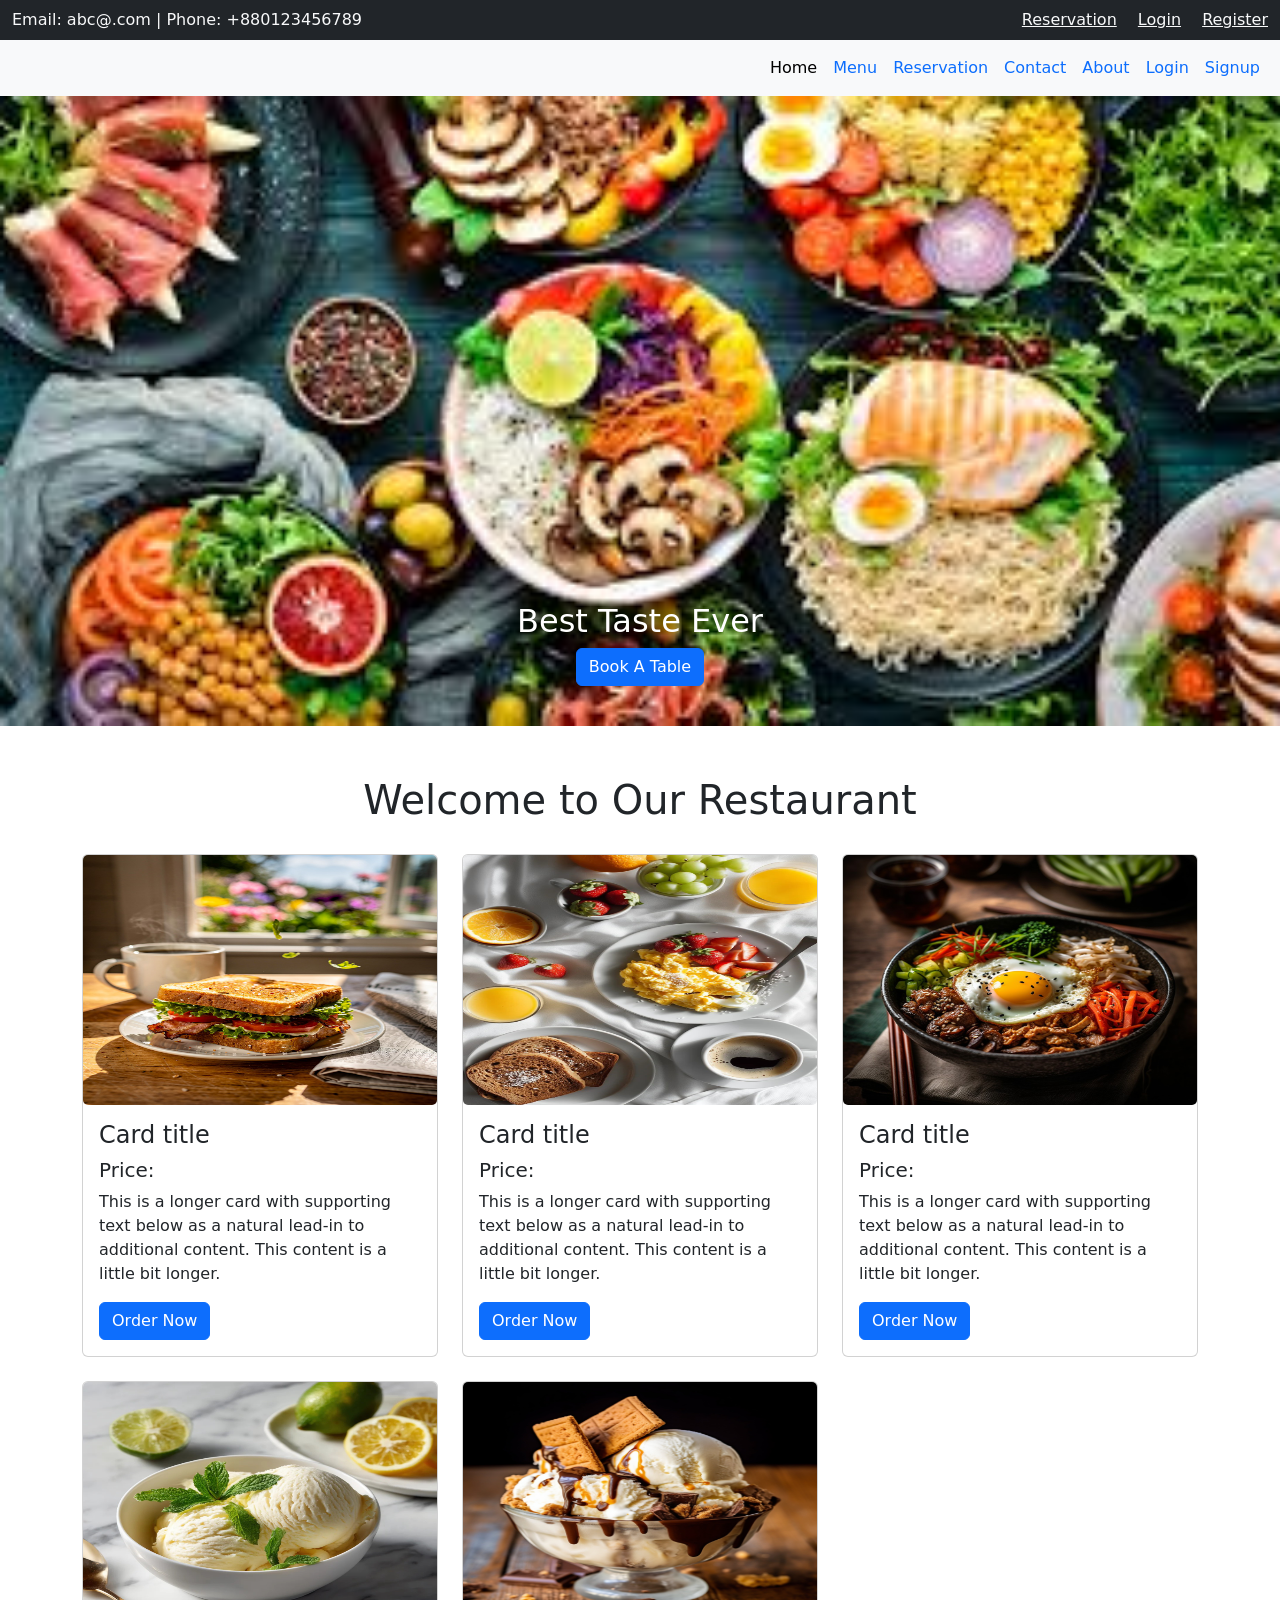
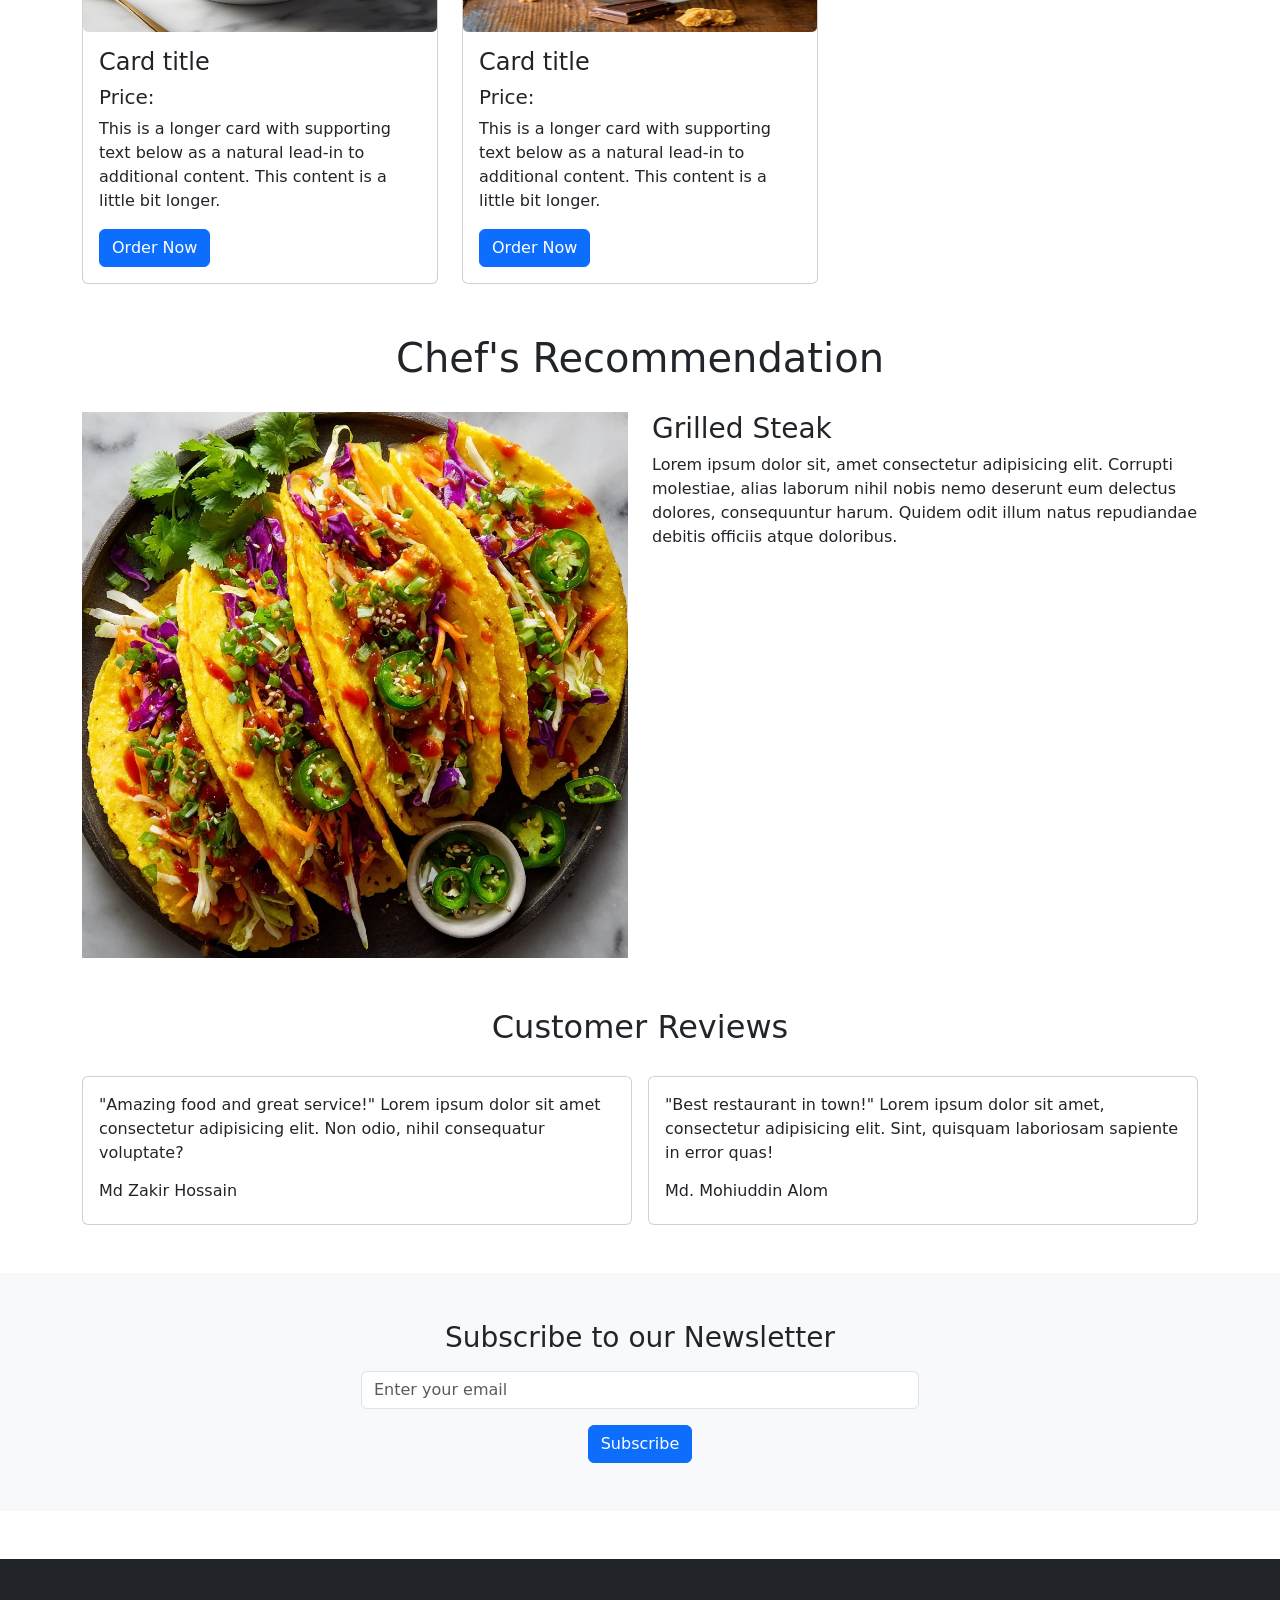
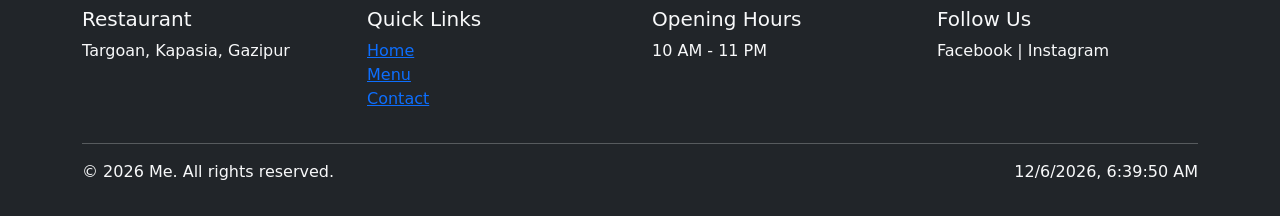
==== index.html @ 61d62501 "frist commit" ====
<!doctype html>
<html lang="en">

<head>
  <meta charset="utf-8">
  <meta name="viewport" content="width=device-width, initial-scale=1">
  <title>Resturent | Home</title>
  <link rel="stylesheet" href="/css/style.css">
  <link href="https://cdn.jsdelivr.net/npm/bootstrap@5.3.8/dist/css/bootstrap.min.css" rel="stylesheet"
    integrity="sha384-sRIl4kxILFvY47J16cr9ZwB07vP4J8+LH7qKQnuqkuIAvNWLzeN8tE5YBujZqJLB" crossorigin="anonymous">
</head>

<body>

  <section class="d-flex container-fluid justify-content-between bg-dark text-light py-2">
    <div>
      <span>Email: abc@.com | Phone: +880123456789</span>
    </div>

    <div>
      <a href="/reservation.html" class="text-light me-3">Reservation</a>
      <a href="/login.html" class="text-light me-3">Login</a>
      <a href="/register.html" class="text-light">Register</a>
    </div>
  </section>


  <!-- navbar -->
  <nav class="navbar navbar-expand-lg bg-body-tertiary">
    <div class="container-fluid">
      <a class="navbar-brand" href="/index.html"><img src="/Image/logo-1.png" alt=""></a>
      <button class="navbar-toggler" type="button" data-bs-toggle="collapse" data-bs-target="#navbarSupportedContent"
        aria-controls="navbarSupportedContent" aria-expanded="false" aria-label="Toggle navigation">
        <span class="navbar-toggler-icon"></span>
      </button>
      <div class="collapse navbar-collapse" id="navbarSupportedContent">
        <ul class="navbar-nav ms-auto mb-2 mb-lg-0">
          <li class="nav-item">
            <a class="nav-link nav active" aria-current="page" href="/index.html">Home</a>
          </li>
          <li class="nav-item">
            <a class="nav-link nav" href="/menu.html">Menu</a>
          </li>
          <li class="nav-item nav">
            <a class="nav-link" href="/reservation.html">Reservation</a>
          </li>
          <li class="nav-item nav">
            <a class="nav-link nav" href="">Contact</a>
          </li>
          <li class="nav-item nav">
            <a class="nav-link" href="">About</a>
          </li>
          <li class="nav-item nav">
            <a class="nav-link" href="/login.html">Login</a>
          </li>
          <li class="nav-item nav">
            <a class="nav-link" href="/signup.html">Signup</a>
          </li>

        </ul>

      </div>
    </div>
  </nav>

  <!-- Slider -->
  <div id="carouselExampleSlidesOnly" class="carousel slide" data-bs-ride="carousel">
    <div class="carousel-inner">
      <div class="carousel-item active">
        <img src="/image/food1.jpeg" class="d-block w-100 banner-img" alt="...">
        <div class="carousel-caption">
          <h2>Best Taste Ever</h2>
          <a href="/dish.html" class="btn btn-primary">Book A Table</a>
        </div>
      </div>
      <div class="carousel-item">
        <img src="/image/slide-16.jpg" class="d-block w-100 banner-img" alt="...">
        <div class="carousel-caption ">
          <h2>Best Taste Ever</h2>
          <a href="/dish.html" class="btn btn-primary">Book A Table</a>
        </div>
      </div>
      <div class="carousel-item">
        <img src="/image/slide-19.jpg" class="banner-img d-block w-100" alt="...">
        <div class="carousel-caption">
          <h2>Best Taste Ever</h2>
          <a href="/dish.html" class="btn btn-primary">Book A Table</a>
        </div>
      </div>
    </div>
  </div>

  <!-- Special Dishes section -->

  <section class="container my-5">
    <h1 class="section-title">Welcome to Our Restaurant</h1>

    <!-- Card -->
    <div class="row row-cols-1 row-cols-md-3 g-4">
      <div class="col">
        <div class="card">
          <img src="/image/card-1.jpg" class="card-img-top card-img" alt="...">
          <div class="card-body">
            <h4 class="card-title">Card title</h4>
            <h5 class="">Price: </h5>
            <p class="card-text">This is a longer card with supporting text below as a natural lead-in to additional
              content. This content is a little bit longer.</p>
            <button class="btn btn-primary">Order Now</button>
          </div>
        </div>
      </div>
      <div class="col">
        <div class="card">
          <img src="/image/card-2.jpg" class="card-img-top card-img" alt="...">
          <div class="card-body">
            <h4 class="card-title">Card title</h4>
            <h5 class="">Price: </h5>
            <p class="card-text">This is a longer card with supporting text below as a natural lead-in to additional
              content. This content is a little bit longer.</p>
            <button class="btn btn-primary">Order Now</button>
          </div>
        </div>
      </div>
      <div class="col">
        <div class="card">
          <img src="/image/card-5.jpg" class="card-img-top card-img" alt="...">
          <div class="card-body">
            <h4 class="card-title">Card title</h4>
            <h5 class="">Price: </h5>
            <p class="card-text">This is a longer card with supporting text below as a natural lead-in to additional
              content. This content is a little bit longer.</p>
            <button class="btn btn-primary">Order Now</button>
          </div>
        </div>
      </div>
      <div class="col">
        <div class="card">
          <img src="/image/card-4.jpg" class="card-img-top card-img" alt="...">
          <div class="card-body">
            <h4 class="card-title">Card title</h4>
            <h5 class="">Price: </h5>
            <p class="card-text">This is a longer card with supporting text below as a natural lead-in to additional
              content. This content is a little bit longer.</p>
            <button class="btn btn-primary">Order Now</button>
          </div>
        </div>
      </div>
      <div class="col">
        <div class="card">
          <img src="/image/card-7.jpg" class="card-img-top card-img" alt="...">
          <div class="card-body">
            <h4 class="card-title">Card title</h4>
            <h5 class="">Price: </h5>
            <p class="card-text">This is a longer card with supporting text below as a natural lead-in to additional
              content. This content is a little bit longer.</p>
            <button class="btn btn-primary">Order Now</button>
          </div>
        </div>
      </div>
    </div>
  </section>

  <!-- Chef's Recommendation -->

  <section class="container my-5">
    <h1 class="section-title">Chef's Recommendation</h1>
    <div class="row">
      <div class="col-md-6">
        <img class="img-fluid" src="/image/dish-6.jpg" alt="">
      </div>
      <div class="col-md-6">
        <h3>Grilled Steak</h3>
        <p>Lorem ipsum dolor sit, amet consectetur adipisicing elit. Corrupti molestiae, alias laborum nihil nobis nemo deserunt eum delectus dolores, consequuntur harum. Quidem odit illum natus repudiandae debitis officiis atque doloribus.</p>
      </div>
    </div>
  </section>

  <!-- ================= TESTIMONIAL ================= -->
  <section class="container my-5">
    <h2 class="section-title">Customer Reviews</h2>
    <div class="row g-3">

      <div class="col-md-6">
        <div class="card p-3">
          <p>"Amazing food and great service!" Lorem ipsum dolor sit amet consectetur adipisicing elit. Non odio, nihil consequatur  voluptate?</p>
          <h6>Md Zakir Hossain</h6>
        </div>
      </div>

      <div class="col-md-6">
        <div class="card p-3">
          <p>"Best restaurant in town!" Lorem ipsum dolor sit amet, consectetur adipisicing elit. Sint, quisquam laboriosam sapiente in error quas!</p>
          <h6>Md. Mohiuddin Alom</h6>
        </div>
      </div>

  </section>

<section class="bg-light py-5 mt-5">
  <div class="container text-center">
    <h3>Subscribe to our Newsletter</h3>
    <input type="email" class="form-control w-50 mx-auto my-3" placeholder="Enter your email">
    <button class="btn btn-primary">Subscribe</button>
  </div>
</section>

<footer class=" bg-dark text-light mt-5 pt-5 pb-3">
  <div class="container">
    <div class="row">

      <div class="col-md-3">  
        <h5>Restaurant</h5>
        <p>Targoan, Kapasia, Gazipur</p>
      </div>

      <div class="col-md-3">  
        <h5>Quick Links</h5>
        <ul class="list-unstyled">
          <li><a href="/index.html">Home</a></li>
          <li><a href="/menu.html">Menu</a></li>
          <li><a href="/contact.html">Contact</a></li>
        </ul>
      </div>

      <div class="col-md-3"> 
        <h5>Opening Hours</h5>
        <p>10 AM - 11 PM</p> 
      </div>

      <div class="col-md-3">  
        <h5>Follow Us</h5>
        <p>Facebook | Instagram</p>
      </div>

    </div>
    <hr>
    <div class="d-md-flex justify-content-between">
      <p class="text-center">&copy; 2026 Me. All rights reserved.</p>
    <p class="text-center" id="time"></p>
    </div>
    
    
  </div>

</footer>





  <script src="https://cdn.jsdelivr.net/npm/bootstrap@5.3.8/dist/js/bootstrap.bundle.min.js"
    integrity="sha384-FKyoEForCGlyvwx9Hj09JcYn3nv7wiPVlz7YYwJrWVcXK/BmnVDxM+D2scQbITxI"
    crossorigin="anonymous"></script>
    <script src="/js/script.js"></script>
</body>

</html>
---- css/style.css ----
.nav:hover{
  background-color: gainsboro;
  border-radius: 8px;
  color: black !important;
}


.banner-img {
  height: 70vh;
  object-fit: cover;
}

.section-title {
  text-align: center;
  margin: 50px 0 30px;
}

.zoom-container-main {
  overflow: hidden;
  border-radius: 10px;
}
.zoom-container {
  transition: 0.5s;
}
.zoom-container:hover {
  transform: scale(1.2);
}

.card-img{
  height: 250px;
}
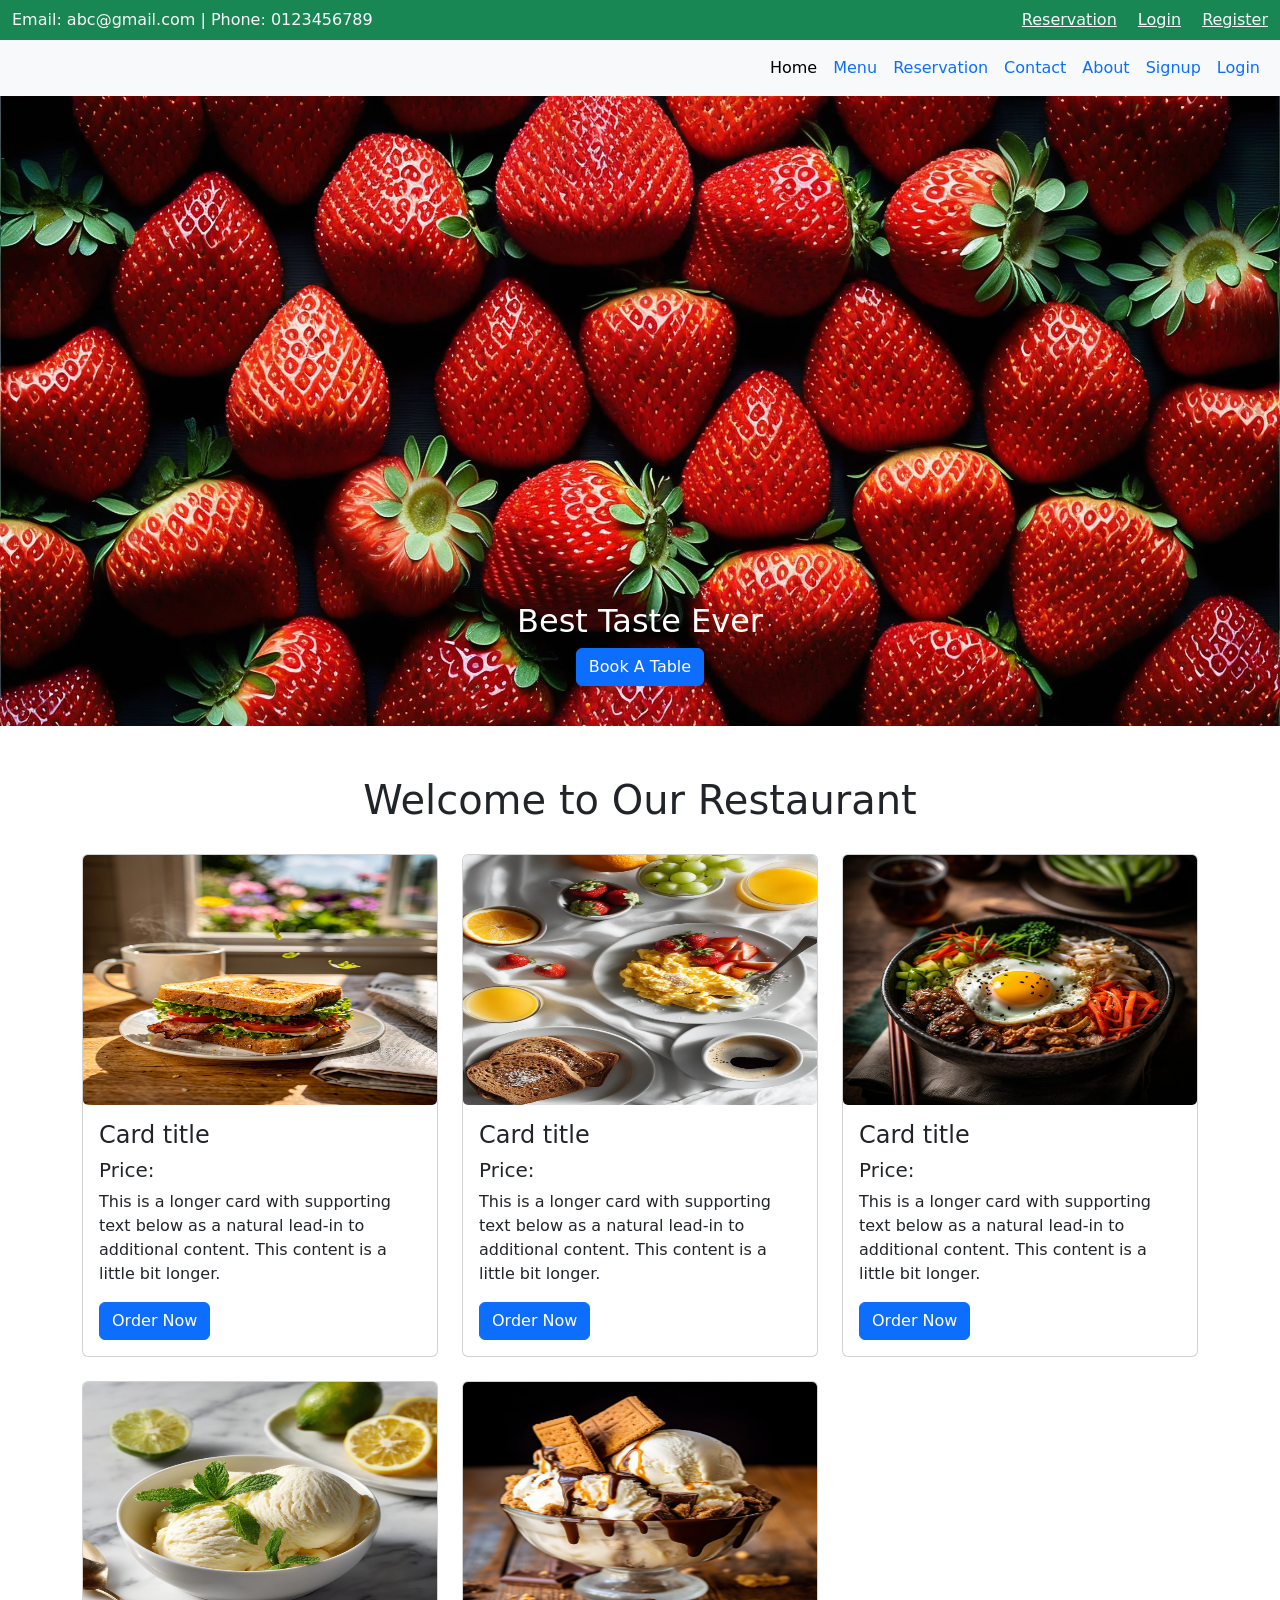
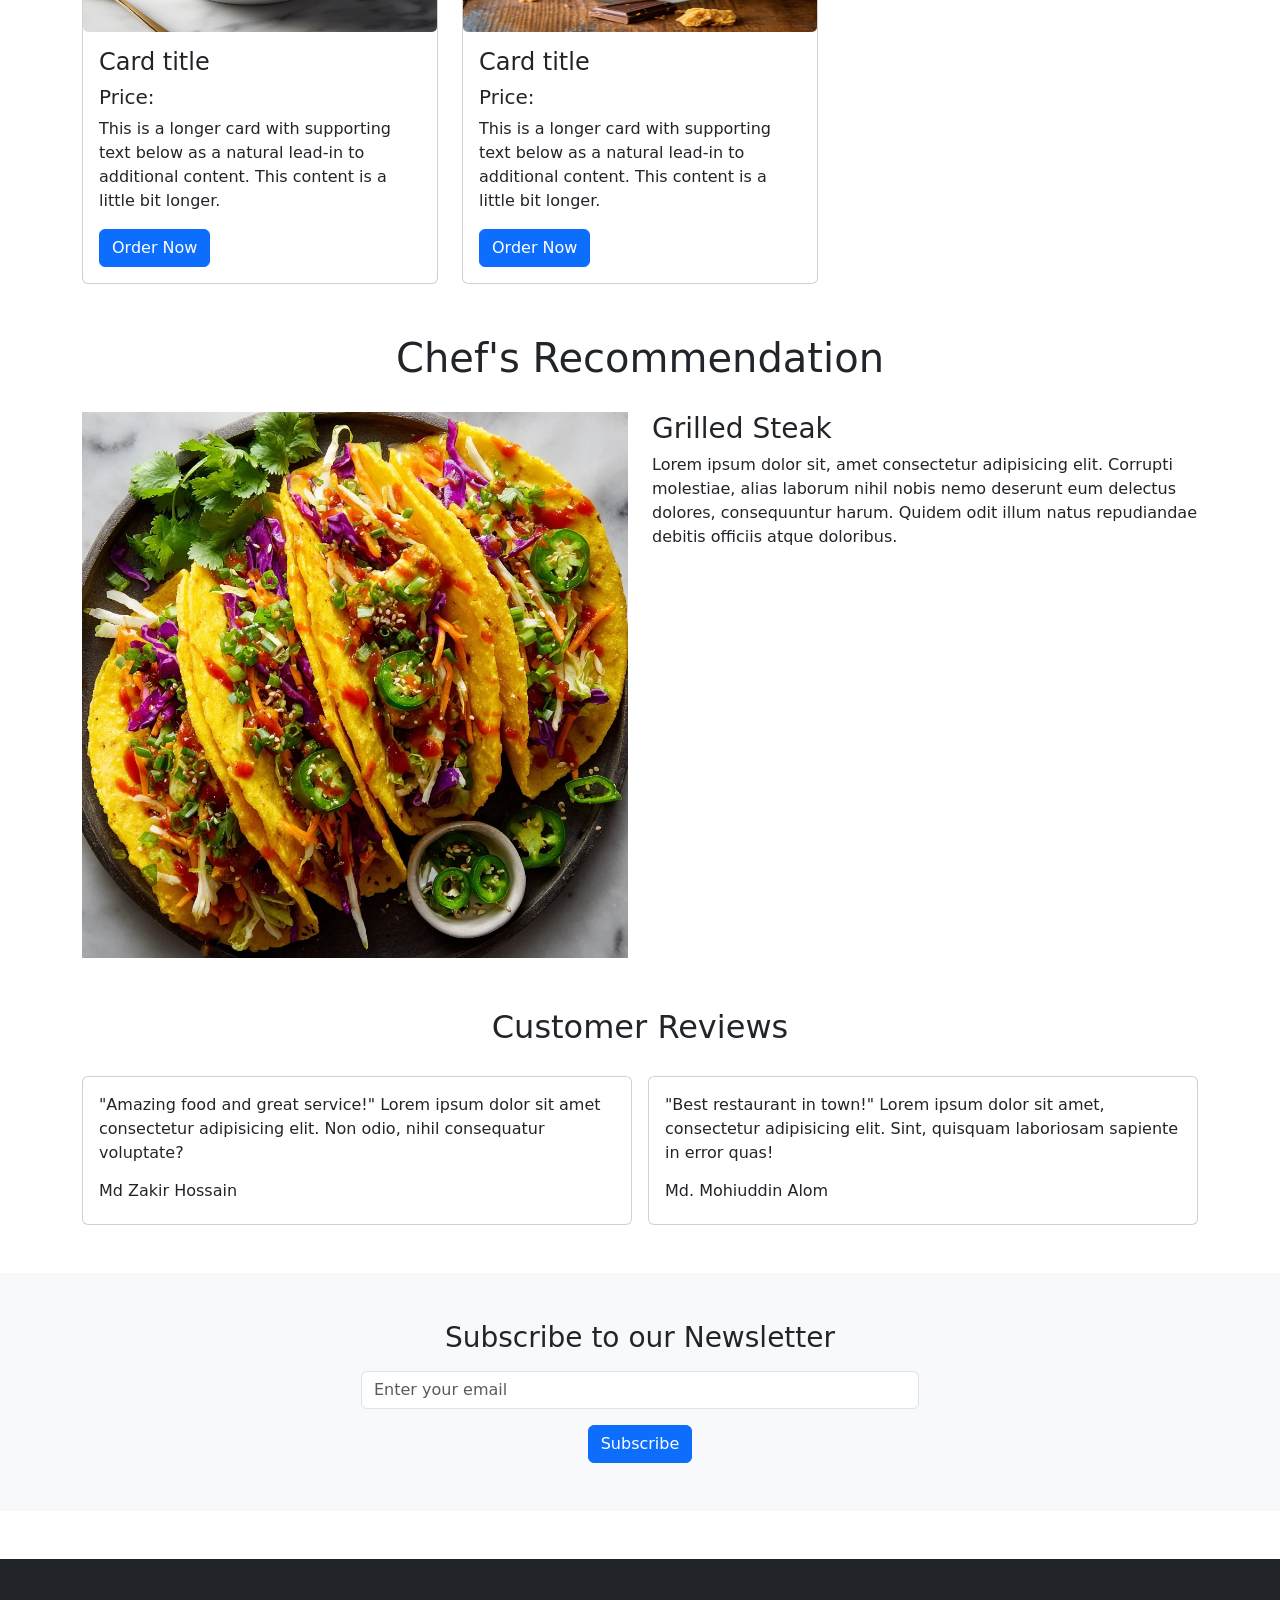
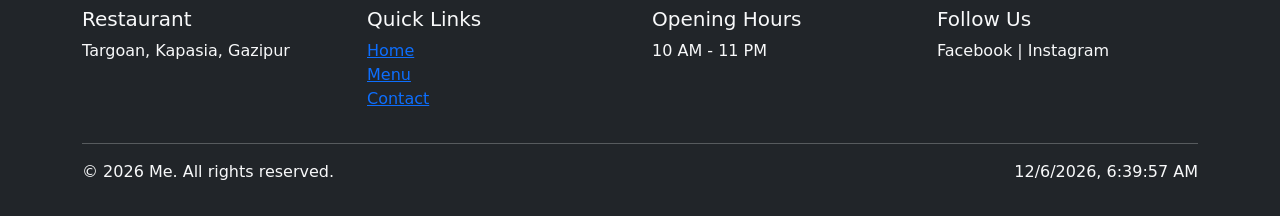
==== commit 083d3e4f: "navbar doen" ====
--- a/index.html
+++ b/index.html
@@ -12,9 +12,9 @@
 
 <body>
 
-  <section class="d-flex container-fluid justify-content-between bg-dark text-light py-2">
+  <section class="d-flex container-fluid justify-content-between bg-success text-light py-2">
     <div>
-      <span>Email: abc@.com | Phone: +880123456789</span>
+      <span>Email: abc@gmail.com | Phone: 0123456789</span>
     </div>
 
     <div>
@@ -28,7 +28,7 @@
   <!-- navbar -->
   <nav class="navbar navbar-expand-lg bg-body-tertiary">
     <div class="container-fluid">
-      <a class="navbar-brand" href="/index.html"><img src="/Image/logo-1.png" alt=""></a>
+      <a class="navbar-brand" href="/index.html"><img src="/Image/logo-3.png" alt=""></a>
       <button class="navbar-toggler" type="button" data-bs-toggle="collapse" data-bs-target="#navbarSupportedContent"
         aria-controls="navbarSupportedContent" aria-expanded="false" aria-label="Toggle navigation">
         <span class="navbar-toggler-icon"></span>
@@ -51,12 +51,11 @@
             <a class="nav-link" href="">About</a>
           </li>
           <li class="nav-item nav">
+            <a class="nav-link" href="/signup.html">Signup</a>
+          </li>
+          <li class="nav-item nav">
             <a class="nav-link" href="/login.html">Login</a>
           </li>
-          <li class="nav-item nav">
-            <a class="nav-link" href="/signup.html">Signup</a>
-          </li>
-
         </ul>
 
       </div>
@@ -67,21 +66,21 @@
   <div id="carouselExampleSlidesOnly" class="carousel slide" data-bs-ride="carousel">
     <div class="carousel-inner">
       <div class="carousel-item active">
-        <img src="/image/food1.jpeg" class="d-block w-100 banner-img" alt="...">
+        <img src="/image/slide-15.jpg" class="d-block w-100 banner-img" alt="...">
         <div class="carousel-caption">
           <h2>Best Taste Ever</h2>
           <a href="/dish.html" class="btn btn-primary">Book A Table</a>
         </div>
       </div>
       <div class="carousel-item">
-        <img src="/image/slide-16.jpg" class="d-block w-100 banner-img" alt="...">
+        <img src="/image/slide-11.jpg" class="d-block w-100 banner-img" alt="...">
         <div class="carousel-caption ">
           <h2>Best Taste Ever</h2>
           <a href="/dish.html" class="btn btn-primary">Book A Table</a>
         </div>
       </div>
       <div class="carousel-item">
-        <img src="/image/slide-19.jpg" class="banner-img d-block w-100" alt="...">
+        <img src="/image/slide-12.jpg" class="banner-img d-block w-100" alt="...">
         <div class="carousel-caption">
           <h2>Best Taste Ever</h2>
           <a href="/dish.html" class="btn btn-primary">Book A Table</a>
--- a/css/style.css
+++ b/css/style.css
@@ -1,7 +1,6 @@
 .nav:hover{
   background-color: gainsboro;
   border-radius: 8px;
-  color: black !important;
 }
 
 
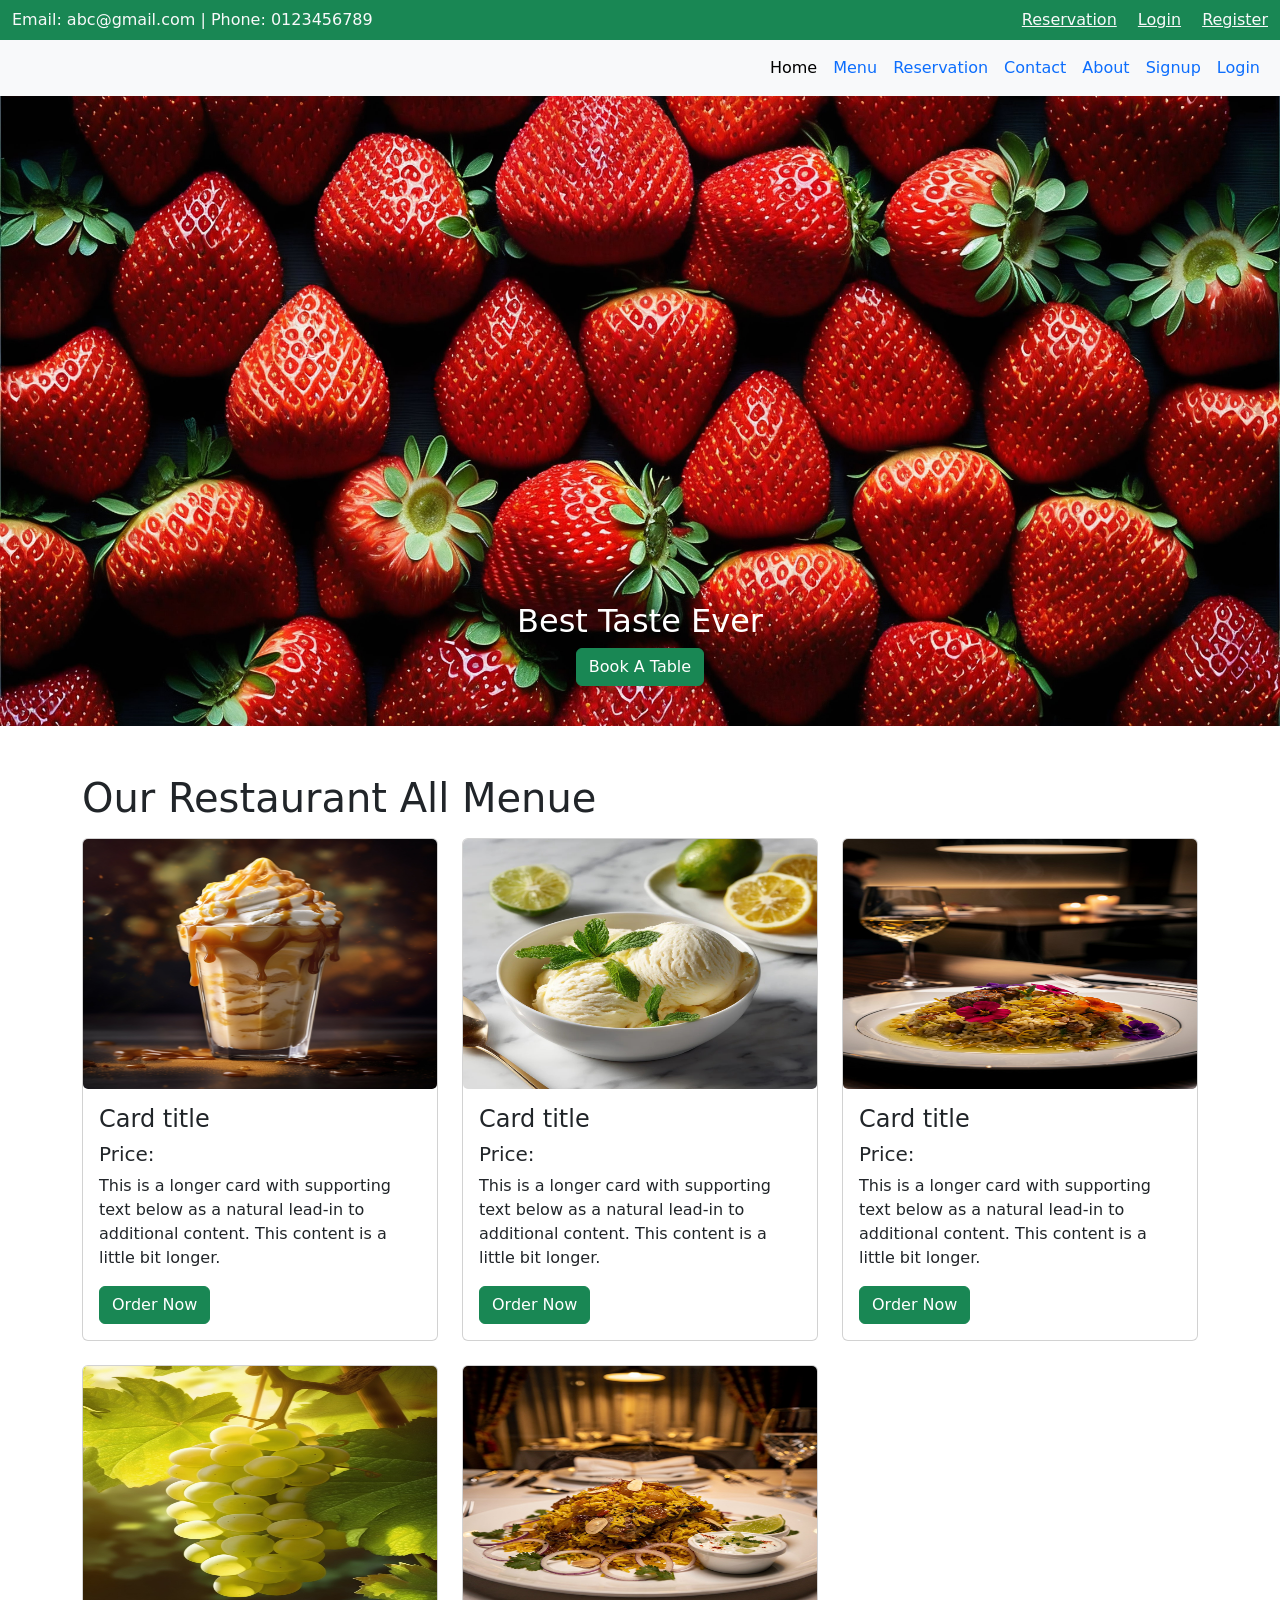
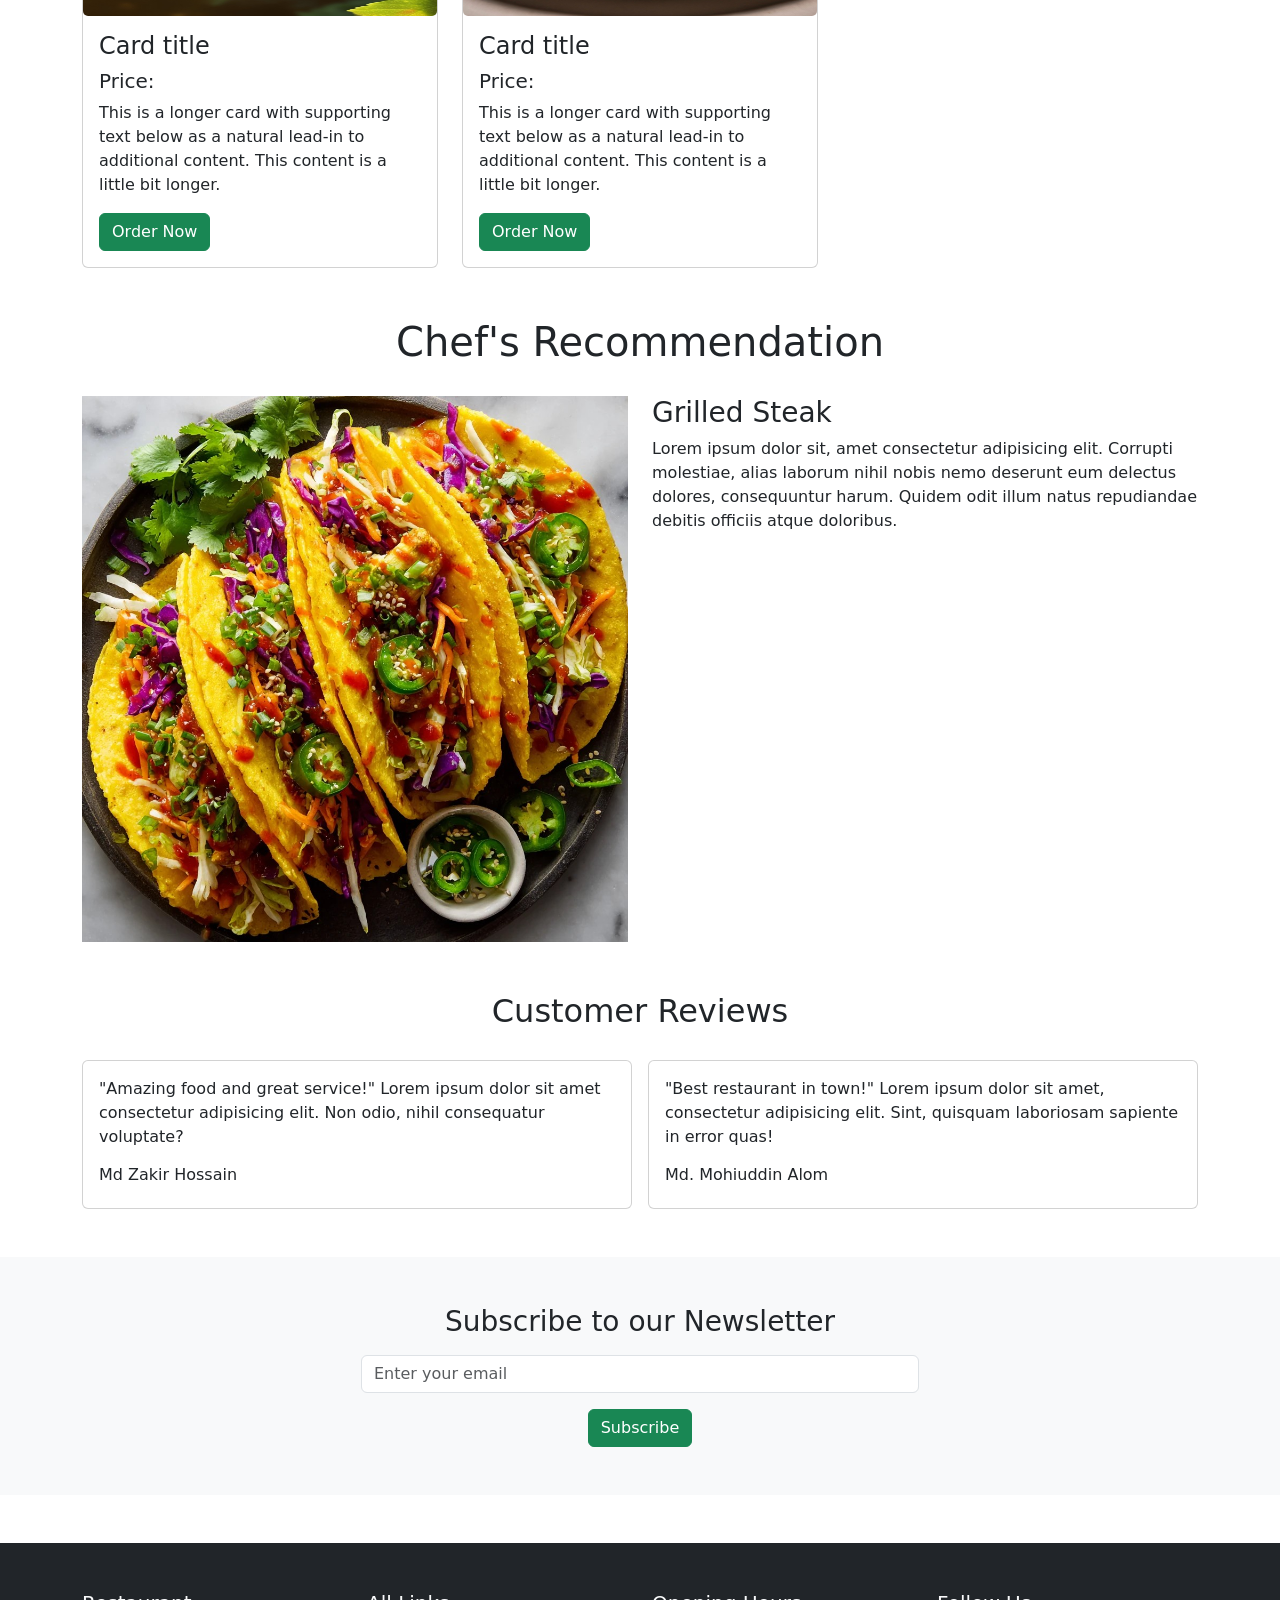
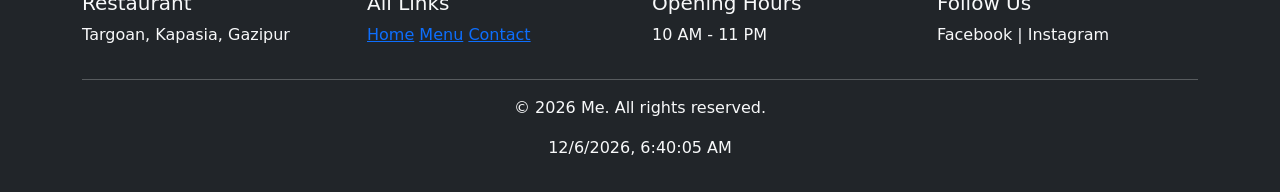
==== commit 7f6f36fa: "home page doen" ====
--- a/index.html
+++ b/index.html
@@ -69,21 +69,21 @@
         <img src="/image/slide-15.jpg" class="d-block w-100 banner-img" alt="...">
         <div class="carousel-caption">
           <h2>Best Taste Ever</h2>
-          <a href="/dish.html" class="btn btn-primary">Book A Table</a>
+          <a href="/reservation.html" class="btn btn-success">Book A Table</a>
         </div>
       </div>
       <div class="carousel-item">
         <img src="/image/slide-11.jpg" class="d-block w-100 banner-img" alt="...">
         <div class="carousel-caption ">
           <h2>Best Taste Ever</h2>
-          <a href="/dish.html" class="btn btn-primary">Book A Table</a>
+          <a href="/reservation.html" class="btn btn-success">Book A Table</a>
         </div>
       </div>
       <div class="carousel-item">
         <img src="/image/slide-12.jpg" class="banner-img d-block w-100" alt="...">
         <div class="carousel-caption">
           <h2>Best Taste Ever</h2>
-          <a href="/dish.html" class="btn btn-primary">Book A Table</a>
+          <a href="/reservation.html" class="btn btn-success">Book A Table</a>
         </div>
       </div>
     </div>
@@ -92,43 +92,19 @@
   <!-- Special Dishes section -->
 
   <section class="container my-5">
-    <h1 class="section-title">Welcome to Our Restaurant</h1>
+    <h1 class="mt-4 mb-3">Our Restaurant All Menue</h1>
 
     <!-- Card -->
     <div class="row row-cols-1 row-cols-md-3 g-4">
       <div class="col">
         <div class="card">
-          <img src="/image/card-1.jpg" class="card-img-top card-img" alt="...">
-          <div class="card-body">
-            <h4 class="card-title">Card title</h4>
-            <h5 class="">Price: </h5>
-            <p class="card-text">This is a longer card with supporting text below as a natural lead-in to additional
-              content. This content is a little bit longer.</p>
-            <button class="btn btn-primary">Order Now</button>
-          </div>
-        </div>
-      </div>
-      <div class="col">
-        <div class="card">
-          <img src="/image/card-2.jpg" class="card-img-top card-img" alt="...">
-          <div class="card-body">
-            <h4 class="card-title">Card title</h4>
-            <h5 class="">Price: </h5>
-            <p class="card-text">This is a longer card with supporting text below as a natural lead-in to additional
-              content. This content is a little bit longer.</p>
-            <button class="btn btn-primary">Order Now</button>
-          </div>
-        </div>
-      </div>
-      <div class="col">
-        <div class="card">
-          <img src="/image/card-5.jpg" class="card-img-top card-img" alt="...">
-          <div class="card-body">
-            <h4 class="card-title">Card title</h4>
-            <h5 class="">Price: </h5>
-            <p class="card-text">This is a longer card with supporting text below as a natural lead-in to additional
-              content. This content is a little bit longer.</p>
-            <button class="btn btn-primary">Order Now</button>
+          <img src="/image/card-8.jpg" class="card-img-top card-img" alt="...">
+          <div class="card-body">
+            <h4 class="card-title">Card title</h4>
+            <h5 class="">Price: </h5>
+            <p class="card-text">This is a longer card with supporting text below as a natural lead-in to additional
+              content. This content is a little bit longer.</p>
+            <button class="btn btn-success">Order Now</button>
           </div>
         </div>
       </div>
@@ -140,19 +116,43 @@
             <h5 class="">Price: </h5>
             <p class="card-text">This is a longer card with supporting text below as a natural lead-in to additional
               content. This content is a little bit longer.</p>
-            <button class="btn btn-primary">Order Now</button>
-          </div>
-        </div>
-      </div>
-      <div class="col">
-        <div class="card">
-          <img src="/image/card-7.jpg" class="card-img-top card-img" alt="...">
-          <div class="card-body">
-            <h4 class="card-title">Card title</h4>
-            <h5 class="">Price: </h5>
-            <p class="card-text">This is a longer card with supporting text below as a natural lead-in to additional
-              content. This content is a little bit longer.</p>
-            <button class="btn btn-primary">Order Now</button>
+            <button class="btn btn-success">Order Now</button>
+          </div>
+        </div>
+      </div>
+      <div class="col">
+        <div class="card">
+          <img src="/image/card-10.jpg" class="card-img-top card-img" alt="...">
+          <div class="card-body">
+            <h4 class="card-title">Card title</h4>
+            <h5 class="">Price: </h5>
+            <p class="card-text">This is a longer card with supporting text below as a natural lead-in to additional
+              content. This content is a little bit longer.</p>
+            <button class="btn btn-success">Order Now</button>
+          </div>
+        </div>
+      </div>
+      <div class="col">
+        <div class="card">
+          <img src="/image/card-13.jpg" class="card-img-top card-img" alt="...">
+          <div class="card-body">
+            <h4 class="card-title">Card title</h4>
+            <h5 class="">Price: </h5>
+            <p class="card-text">This is a longer card with supporting text below as a natural lead-in to additional
+              content. This content is a little bit longer.</p>
+            <button class="btn btn-success">Order Now</button>
+          </div>
+        </div>
+      </div>
+      <div class="col">
+        <div class="card">
+          <img src="/image/card-14.jpg" class="card-img-top card-img" alt="...">
+          <div class="card-body">
+            <h4 class="card-title">Card title</h4>
+            <h5 class="">Price: </h5>
+            <p class="card-text">This is a longer card with supporting text below as a natural lead-in to additional
+              content. This content is a little bit longer.</p>
+            <button class="btn btn-success">Order Now</button>
           </div>
         </div>
       </div>
@@ -199,7 +199,7 @@
   <div class="container text-center">
     <h3>Subscribe to our Newsletter</h3>
     <input type="email" class="form-control w-50 mx-auto my-3" placeholder="Enter your email">
-    <button class="btn btn-primary">Subscribe</button>
+    <button class="btn btn-success">Subscribe</button>
   </div>
 </section>
 
@@ -213,12 +213,10 @@
       </div>
 
       <div class="col-md-3">  
-        <h5>Quick Links</h5>
-        <ul class="list-unstyled">
-          <li><a href="/index.html">Home</a></li>
-          <li><a href="/menu.html">Menu</a></li>
-          <li><a href="/contact.html">Contact</a></li>
-        </ul>
+        <h5>All Links</h5>
+          <a href="/index.html">Home</a>
+          <a href="/menu.html">Menu</a>
+          <a href="/contact.html">Contact</a>
       </div>
 
       <div class="col-md-3"> 
@@ -233,10 +231,10 @@
 
     </div>
     <hr>
-    <div class="d-md-flex justify-content-between">
+  
       <p class="text-center">&copy; 2026 Me. All rights reserved.</p>
     <p class="text-center" id="time"></p>
-    </div>
+    
     
     
   </div>
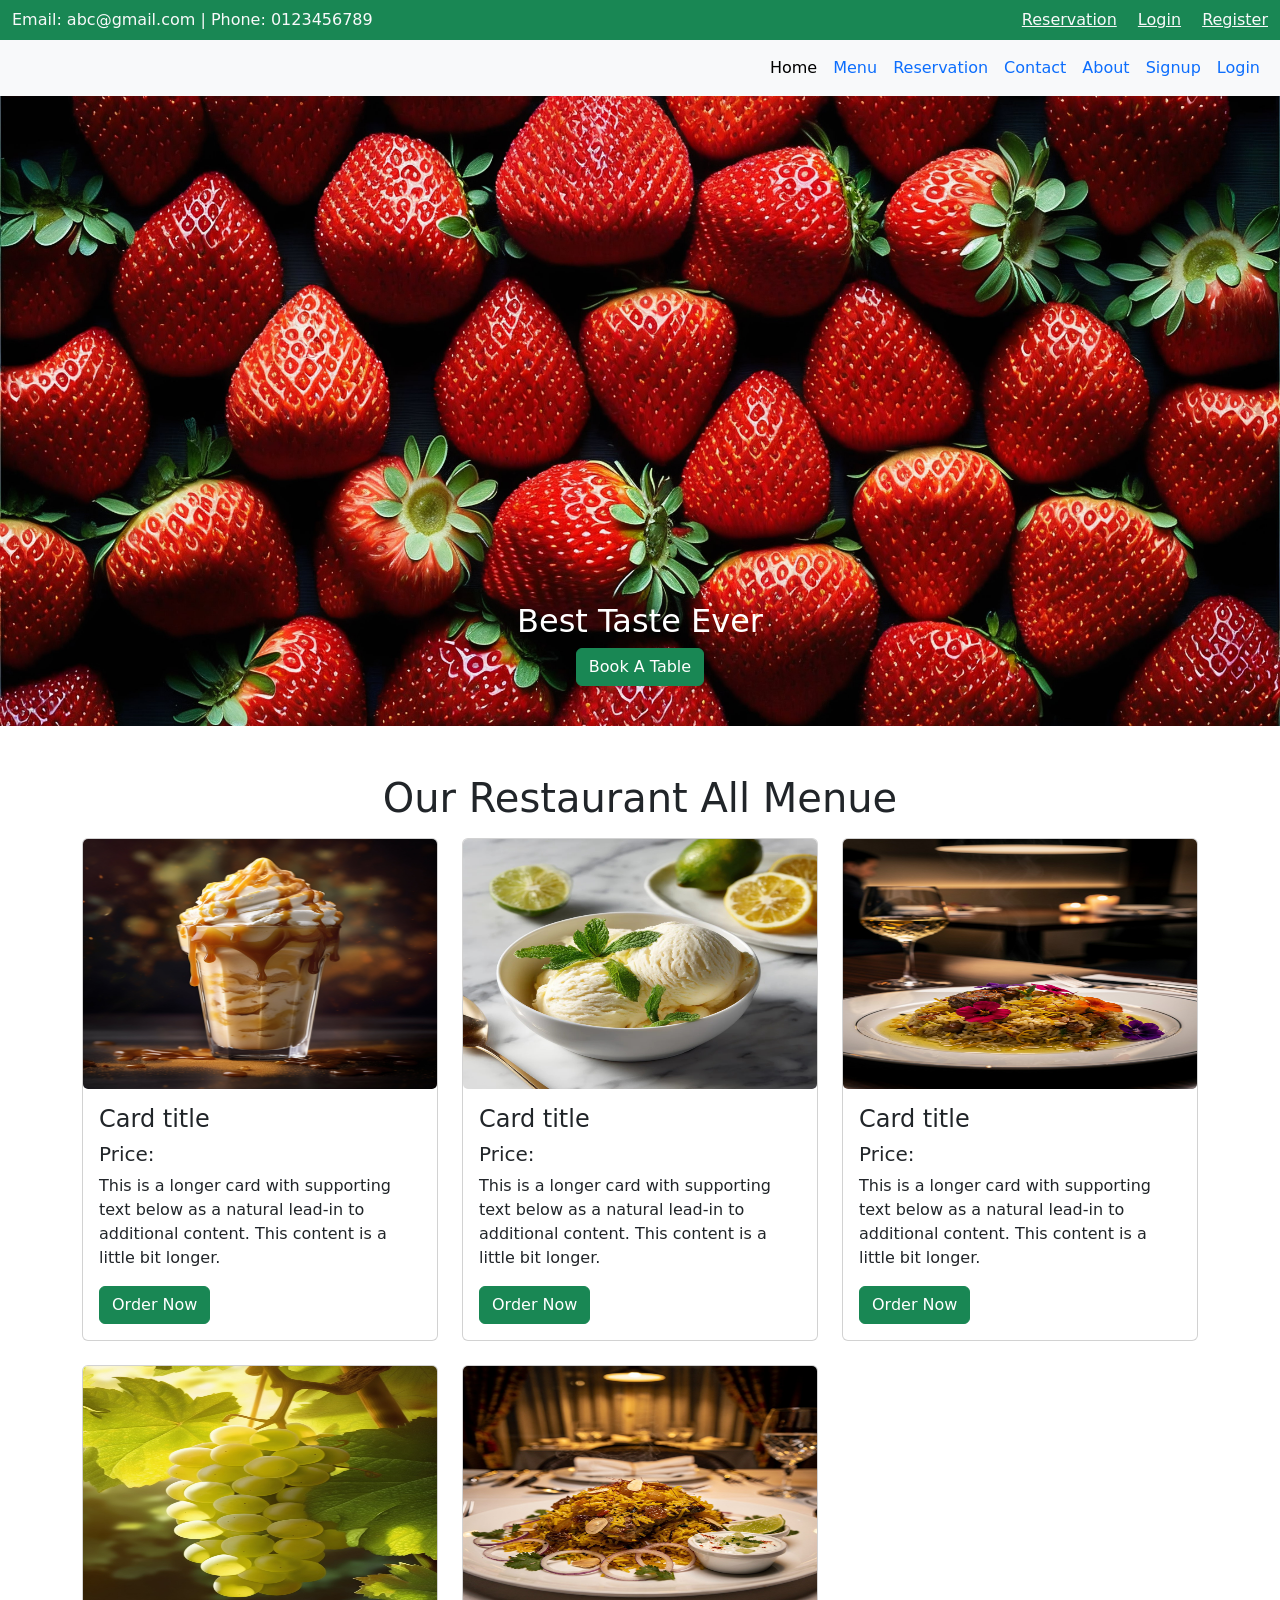
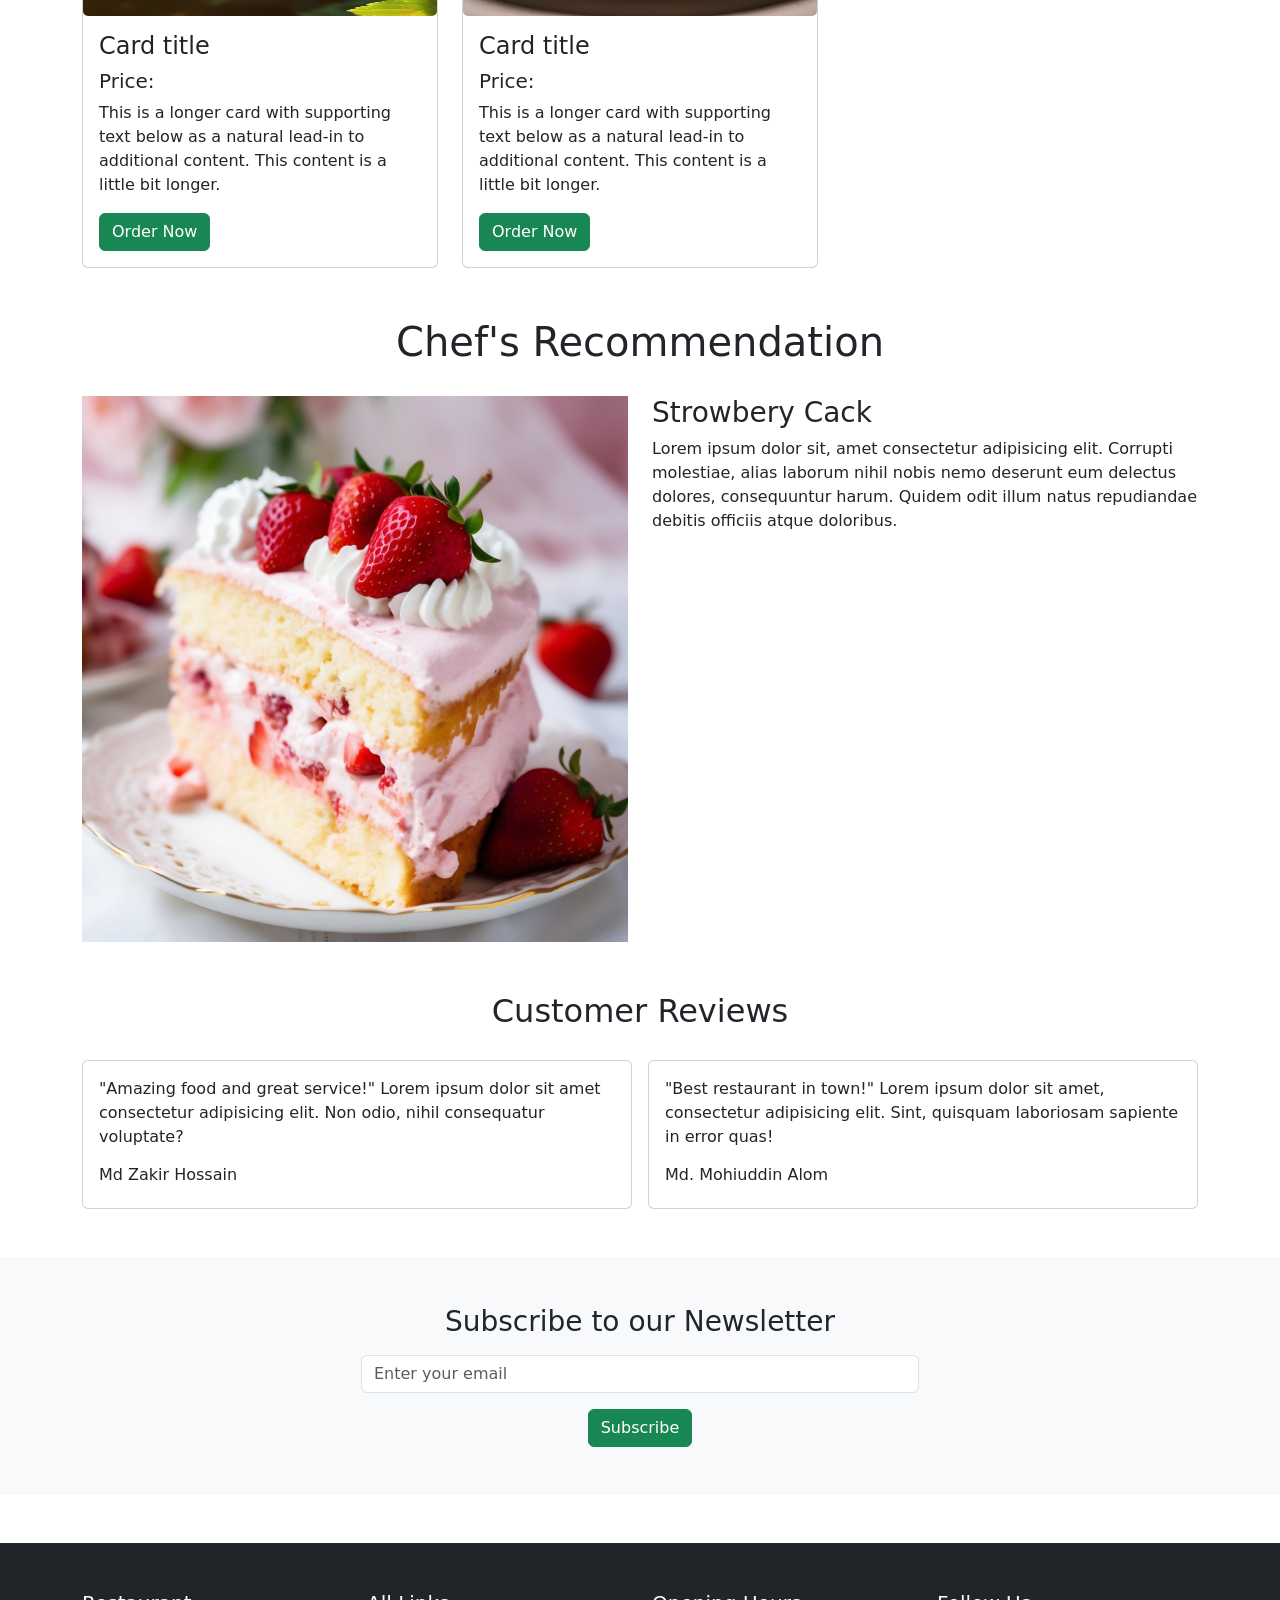
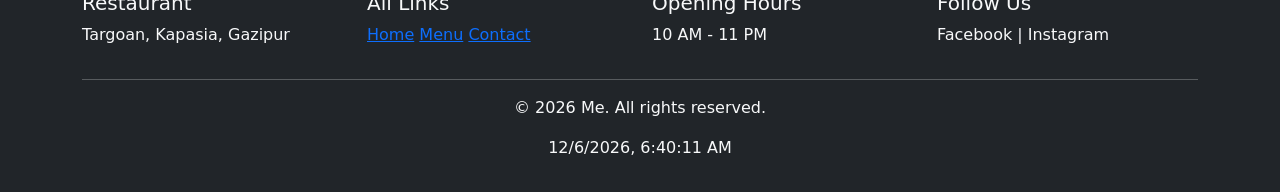
==== commit cad2c524: "signup login reservation" ====
--- a/index.html
+++ b/index.html
@@ -92,7 +92,7 @@
   <!-- Special Dishes section -->
 
   <section class="container my-5">
-    <h1 class="mt-4 mb-3">Our Restaurant All Menue</h1>
+    <h1 class="mt-4 mb-3 text-center">Our Restaurant All Menue</h1>
 
     <!-- Card -->
     <div class="row row-cols-1 row-cols-md-3 g-4">
@@ -165,10 +165,10 @@
     <h1 class="section-title">Chef's Recommendation</h1>
     <div class="row">
       <div class="col-md-6">
-        <img class="img-fluid" src="/image/dish-6.jpg" alt="">
-      </div>
-      <div class="col-md-6">
-        <h3>Grilled Steak</h3>
+        <img class="img-fluid" src="/image/dish-1.jpg" alt="">
+      </div>
+      <div class="col-md-6">
+        <h3>Strowbery Cack</h3>
         <p>Lorem ipsum dolor sit, amet consectetur adipisicing elit. Corrupti molestiae, alias laborum nihil nobis nemo deserunt eum delectus dolores, consequuntur harum. Quidem odit illum natus repudiandae debitis officiis atque doloribus.</p>
       </div>
     </div>
